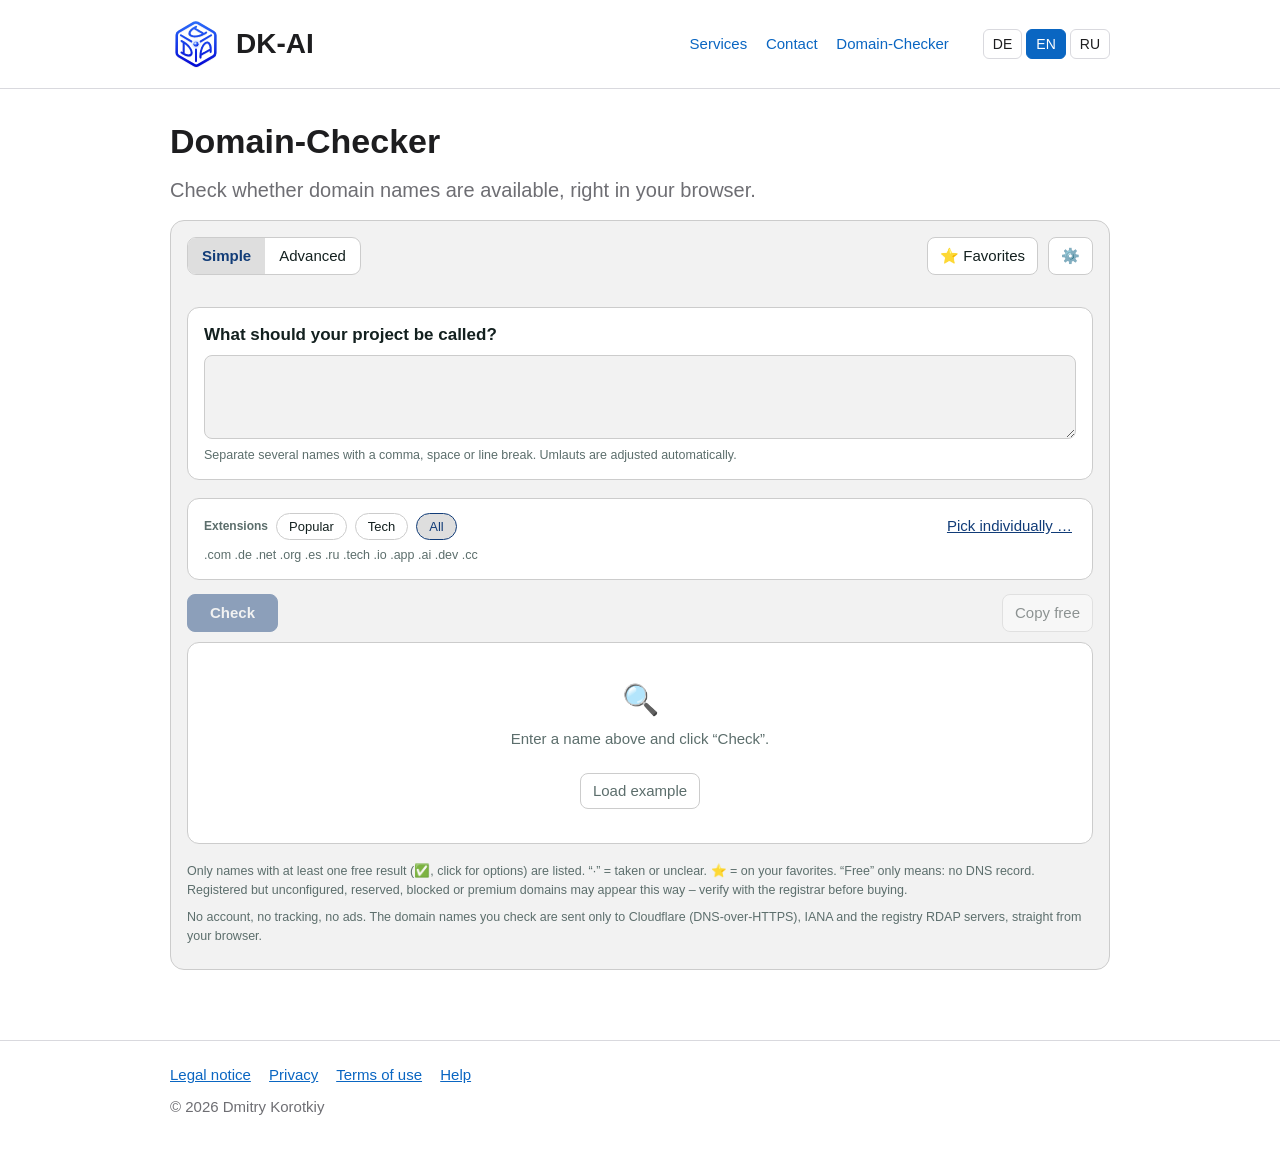
==== domain-checker/index.html @ 6419121a "s" ====
<!doctype html>
<html lang="de" data-lang="de">
<head>
<meta charset="utf-8">
<meta name="viewport" content="width=device-width,initial-scale=1">
<title>Domain-Checker – Web-Tool</title>
<meta name="description" content="Domain-Checker: prüft im Browser, ob Domainnamen frei sind. Ohne Konto, ohne Tracking.">
<link rel="icon" href="/favicon.ico" sizes="48x48">
<link rel="icon" type="image/png" sizes="32x32" href="../favicon-32x32.png?v=4">
<link rel="icon" type="image/png" sizes="16x16" href="../favicon-16x16.png?v=4">
<link rel="icon" href="../favicon-adaptiv.svg?v=4" type="image/svg+xml" sizes="any">
<link rel="apple-touch-icon" href="../apple-touch-icon.png?v=4">
<link rel="manifest" href="../site.webmanifest?v=4">
<meta name="color-scheme" content="light dark">
<meta name="theme-color" content="#1637E8">
<link rel="stylesheet" href="../style.css">
<style>
#tool{--h:178;--s:22%;--bg:hsl(var(--h) var(--s) 95%);--panel:#fff;--ink:#13201f;--mute:#5c6e6c;--line:hsl(var(--h) calc(var(--s)*.6) 80%);--acc:hsl(var(--h) 75% 27%);--accbg:hsl(var(--h) var(--s) 87%);--ok:#17924f;--okbg:#d8f3e3;--bad:#c0392b;--warn:#b86e00}
#tool[data-theme=blue]{--h:210;--s:70%}
#tool[data-theme=white]{--h:215;--s:0%}
#tool[data-theme=yellow]{--h:48;--s:85%}
#tool[data-theme=pink]{--h:340;--s:75%}
#tool[data-theme=green]{--h:135;--s:45%}
@media(prefers-color-scheme:dark){#tool{--bg:hsl(var(--h) calc(var(--s)*.5) 8%);--panel:hsl(var(--h) calc(var(--s)*.5) 12%);--ink:#e8eeee;--mute:#98a8a8;--line:hsl(var(--h) calc(var(--s)*.4) 22%);--acc:hsl(var(--h) 65% 72%);--accbg:hsl(var(--h) calc(var(--s)*.6) 20%);--ok:#4ade80;--okbg:#17372a;--bad:#ff7b6b;--warn:#f0a63a}}
#tool *{box-sizing:border-box}
#tool button,#tool input,#tool textarea,#tool select{font:inherit;color:inherit}
#tool button{background:var(--panel);border:1px solid var(--line);border-radius:8px;padding:6px 12px;cursor:pointer}
#tool button:hover:not(:disabled){border-color:var(--acc)}
#tool button:disabled{opacity:.45;cursor:not-allowed}
#tool button.primary{background:var(--acc);color:var(--bg);border-color:var(--acc);font-weight:650;padding:8px 22px}
#tool button.link{background:none;border:0;color:var(--acc);padding:2px 4px;text-decoration:underline}
#tool :focus-visible{outline:2px solid var(--acc);outline-offset:2px}
#tool .seg{display:inline-flex;border:1px solid var(--line);border-radius:9px;overflow:hidden;background:var(--panel)}
#tool .seg button{border:0;border-radius:0;background:none;padding:6px 14px}
#tool .seg button:focus-visible{outline-offset:-3px}
#tool .seg button.on{background:var(--accbg);color:var(--acc);font-weight:650}
#tool .card{background:var(--panel);border:1px solid var(--line);border-radius:12px;padding:14px 16px;margin-bottom:12px}
#tool .card h2{font-size:17px;margin:0 0 8px}
#tool label.h,#tool .h{display:block;font-size:12px;font-weight:600;color:var(--mute);margin-bottom:4px}
#tool textarea,#tool input[type=text]{width:100%;background:var(--bg);border:1px solid var(--line);border-radius:8px;padding:8px 10px}
#tool textarea{font-family:ui-monospace,Menlo,Consolas,monospace;height:84px;resize:vertical}
#tool .row{display:flex;flex-wrap:wrap;gap:8px 22px;align-items:flex-start}
#tool .chips{display:flex;flex-wrap:wrap;gap:8px;align-items:center}
#tool .chip{border-radius:999px;padding:3px 12px;font-size:13px}
#tool .chip.on{background:var(--accbg);color:var(--acc);border-color:var(--acc)}
#tool .cb{display:inline-flex;gap:6px;align-items:center;margin-right:12px;white-space:nowrap}
#tool .tldgrid{display:flex;flex-wrap:wrap;gap:4px 0;margin-top:10px}
#tool .cust{display:inline-flex;align-items:center;gap:3px;margin-right:10px}
#tool .cust input[type=text]{width:58px;padding:3px 6px}
#tool .cust input.bad{color:var(--bad)}
#tool .note{font-size:12.5px;color:var(--mute)}
#tool .warn{color:var(--warn)}
#tool .err{color:var(--bad)}
#tool .tabs{display:flex;gap:6px;border-bottom:1px solid var(--line);margin-bottom:12px;flex-wrap:wrap}
#tool .tabs button{border:0;border-radius:8px 8px 0 0;background:none;color:var(--mute);padding:9px 14px;border-bottom:3px solid transparent;font-weight:550}
#tool .tabs button.on{color:var(--acc);background:var(--accbg);border-bottom-color:var(--acc)}
#tool .ctl{display:flex;gap:10px;align-items:center;flex-wrap:wrap;margin:14px 0 10px}
#tool .ctl .sp{flex:1}
#tool progress{width:100%;height:8px;accent-color:var(--acc)}
#tool .tbl{background:var(--panel);border:1px solid var(--line);border-radius:12px;overflow:auto;max-height:520px;min-height:150px;position:relative}
#tool table{border-collapse:collapse;width:100%}
#tool th,#tool td{padding:6px 10px;text-align:center;white-space:nowrap}
#tool th{position:sticky;top:0;background:var(--panel);border-bottom:1px solid var(--line);z-index:1}
#tool th:first-child,#tool td:first-child{text-align:left;font-family:ui-monospace,Menlo,Consolas,monospace}
#tool tr+tr td{border-top:1px solid color-mix(in srgb,var(--line) 50%,transparent)}
#tool td button.free{border:0;background:var(--okbg);border-radius:8px;padding:2px 9px;font-size:16px}
#tool td .no{color:var(--line)}
#tool .empty{padding:34px 16px;text-align:center;color:var(--mute)}
#tool .empty b{display:block;font-size:30px;margin-bottom:6px}
#tool #rmenu{position:fixed;z-index:20;background:var(--panel);border:1px solid var(--line);border-radius:10px;padding:4px;box-shadow:0 8px 28px rgba(0,0,0,.25);display:none;min-width:210px}
#tool #rmenu button{display:block;width:100%;text-align:left;border:0;background:none;padding:8px 12px}
#tool #rmenu button:hover{background:var(--accbg)}
#tool #rmenu .d{font:12px ui-monospace,monospace;color:var(--mute);padding:4px 12px}
#tool dialog{border:1px solid var(--line);border-radius:14px;background:var(--panel);color:var(--ink);max-width:520px;width:calc(100% - 32px);padding:20px}
#tool dialog::backdrop{background:rgba(0,0,0,.45)}
#tool dialog h2{margin:0 0 12px;font-size:19px}
#tool dialog section{margin-bottom:14px}
#tool .favrow{display:flex;gap:8px;align-items:center;padding:6px 0;border-bottom:1px solid var(--line)}
#tool .favrow code{flex:1;overflow:hidden;text-overflow:ellipsis}
#tool .foot{margin-top:18px}
#tool .hide{display:none!important}
@media(prefers-reduced-motion:no-preference){#tool td button.free{transition:transform .12s}
#tool td button.free:hover{transform:scale(1.12)}}
@media(max-width:600px){}
#tool{font-size:15px;line-height:1.5;color:var(--ink);background:var(--bg);border:1px solid var(--line);border-radius:14px;padding:16px;margin:14px 0}
#tool .bar{display:flex;align-items:center;gap:10px;flex-wrap:wrap;padding:0 0 14px}
#tool .bar #lvl{margin-right:auto}
#tool .tbl{max-height:520px}
/* einheitliche Höhe und Ausrichtung der Bedienelemente */
#tool{--ch:38px}
#tool .row{align-items:flex-end}
#tool input[type=text]{height:var(--ch)}
#tool .cust input[type=text]{height:30px}
#tool .seg{height:var(--ch);align-items:stretch}
#tool .seg button{height:100%;display:inline-flex;align-items:center}
#tool .cb{min-height:var(--ch)}
#tool #sLen,#tool #eLen,#tool #ePos{display:flex;flex-wrap:wrap;align-items:center}
#tool .ctl button,#tool .bar>button{height:var(--ch);display:inline-flex;align-items:center;justify-content:center;padding-top:0;padding-bottom:0}
.wrap{max-width:980px}
</style>
<noscript><style>@media (max-width:700px){.burger{display:none!important}.menu{display:block!important}}</style></noscript>
</head>
<body data-title-de="Domain-Checker – Web-Tool" data-title-en="Domain Checker – web tool" data-title-ru="Domain-Checker – веб-инструмент">
<header><div class="wrap">
<a class="brand" data-i="../index.html" href="../index.html"><picture><source media="(prefers-color-scheme: dark)" srcset="../logo-dark.svg?v=4"><img src="../logo-light.svg?v=4" alt="" width="34" height="34"></picture>DK-AI</a>
<button class="burger" type="button" aria-expanded="false" aria-controls="menu"><span class="sr de" lang="de">Menü</span><span class="sr en" lang="en">Menu</span><span class="sr ru" lang="ru">Меню</span><i></i><i></i><i></i></button>
<div class="menu" id="menu">
<nav><a data-i="../index.html#leistungen" href="../index.html#leistungen"><span class="de" lang="de">Leistungen</span><span class="en" lang="en">Services</span><span class="ru" lang="ru">Услуги</span></a>
<a data-i="../index.html#kontakt" href="../index.html#kontakt"><span class="de" lang="de">Kontakt</span><span class="en" lang="en">Contact</span><span class="ru" lang="ru">Контакты</span></a>
<a data-i="index.html" href="index.html">Domain-Checker</a></nav>
<div class="lang" aria-label="Language"><a href="?lang=de" data-l="de" hreflang="de">DE</a><a href="?lang=en" data-l="en" hreflang="en">EN</a><a href="?lang=ru" data-l="ru" hreflang="ru">RU</a></div>
</div>
</div></header>
<main><div class="wrap">
<h1>Domain-Checker</h1>
<p class="lead" data-t="lead"></p>
<div id="tool" data-theme="white">
<div class="bar">
  
  <div class="seg" id="lvl"></div>
  <button id="favBtn"></button>
  <button id="setBtn" aria-label="Settings">⚙️</button>
</div>
<div class="card" id="simpleBox">
  <h2 data-t="ask"></h2>
  <textarea id="kwS" spellcheck="false"></textarea>
  <div class="note" id="hint"></div>
</div>

<div class="card" id="tldBox">
  <div class="chips">
    <span class="h" style="margin:0" data-t="ext"></span>
    <span id="presets" class="chips"></span>
    <span style="flex:1"></span>
    <button class="link" id="tldMore"></button>
  </div>
  <div id="tldSum" class="note" style="margin-top:6px"></div>
  <div id="tldDetail" class="hide">
    <div class="tldgrid" id="tldGrid"></div>
    <div class="tldgrid"><span class="h" style="margin:0 10px 0 0;align-self:center" data-t="custom"></span><span id="custGrid" style="display:flex;flex-wrap:wrap;gap:6px 0"></span></div>
  </div>
</div>

<div id="advBox" class="hide">
  <div class="tabs" id="tabs"></div>
  <div class="card">
    <div id="m_keywords">
      <div class="row">
        <div><label class="h" data-t="prefix"></label><input type="text" id="prefix" style="width:130px"></div>
        <div><label class="h" data-t="hyphen"></label><label class="cb"><input type="checkbox" id="hyph"><span data-t="insert"></span></label></div>
        <div><span class="h" data-t="option"></span><div class="seg" id="pos"></div></div>
      </div>
      <div style="margin-top:12px"><label class="h" data-t="names"></label><textarea id="kwA" spellcheck="false"></textarea></div>
    </div>
    <div id="m_short" class="hide">
      <div class="row">
        <div><span class="h" data-t="len"></span><span id="sLen"></span></div>
        <div><span class="h" data-t="chars"></span><div class="seg" id="sSet"></div></div>
      </div>
    </div>
    <div id="m_expand" class="hide">
      <div class="row">
        <div><label class="h" data-t="kw"></label><input type="text" id="eKw" style="width:200px"></div>
        <div><span class="h" data-t="extra"></span><span id="eLen"></span></div>
        <div><span class="h" data-t="chars"></span><div class="seg" id="eSet"></div></div>
      </div>
      <div style="margin-top:12px"><span class="h" data-t="goes"></span><span id="ePos"></span></div>
    </div>
    <div id="count" class="note" style="margin-top:10px"></div>
  </div>
</div>

<div class="ctl">
  <button class="primary" id="go"></button>
  <button id="stop" class="hide"></button>
  <span id="est" class="note"></span>
  <span class="sp"></span>
  <button id="copyFree" data-t="copyFree"></button>
</div>
<progress id="bar" class="hide" value="0" max="1"></progress>
<div class="note" id="stats" style="margin:4px 0 8px"></div>
<div class="tbl" id="tbl"></div>
<p class="note foot" id="foot"></p>
<p class="note" id="priv"></p>
<div id="rmenu" role="menu"></div>

<dialog id="dSet">
  <h2>⚙️ <span data-t="set"></span></h2>
  <section><span class="h" data-t="theme"></span><div class="chips" id="themeSeg"></div></section>
  <section><span class="h" data-t="meth"></span><div class="seg" id="accSeg"></div><div class="note" id="accExp" style="margin-top:6px"></div></section>
  <section><span class="h" data-t="reg"></span><div class="seg" id="regSeg"></div><div class="note" style="margin-top:6px" data-t="regNote"></div></section>
  <section><span class="h" data-t="reset"></span><button id="resetBtn" class="err" data-t="resetBtn"></button></section>
  <div style="text-align:right"><button class="primary" data-close autofocus data-t="close"></button></div>
</dialog>

<dialog id="dFav">
  <h2>⭐ <span data-t="fav"></span></h2>
  <div id="favList"></div>
  <p class="note" data-t="favNote"></p>
  <div style="display:flex;justify-content:space-between"><button id="favCopy" data-t="copyAll"></button><button class="primary" data-close data-t="close"></button></div>
</dialog>

<dialog id="dBig">
  <h2 data-t="bigT"></h2>
  <p id="bigMsg"></p>
  <div style="display:flex;justify-content:flex-end;gap:8px"><button data-close data-t="cancel"></button><button class="primary" id="bigGo" data-t="start"></button></div>
</dialog>
</div>
</div></main>
<footer><div class="wrap">
<div><a data-i="../impressum.html" href="../impressum.html"><span class="de" lang="de">Impressum</span><span class="en" lang="en">Legal notice</span><span class="ru" lang="ru">Выходные данные</span></a>
<a data-i="../datenschutz.html" href="../datenschutz.html"><span class="de" lang="de">Datenschutz</span><span class="en" lang="en">Privacy</span><span class="ru" lang="ru">Конфиденциальность</span></a>
<a data-i="nutzungsbedingungen.html" href="nutzungsbedingungen.html"><span class="de" lang="de">Nutzungsbedingungen</span><span class="en" lang="en">Terms of use</span><span class="ru" lang="ru">Условия использования</span></a>
<a data-i="hilfe.html" href="hilfe.html"><span class="de" lang="de">Hilfe</span><span class="en" lang="en">Help</span><span class="ru" lang="ru">Справка</span></a></div>
<p>© 2026 Dmitry Korotkiy</p>
</div></footer>
<script src="../site.js"></script>
<script>

"use strict";
/* ---------- Texte: [en, de, es, ru] ---------- */
const LANGS=["en","de","ru"];
const T={
lead:["Check whether domain names are available, right in your browser.","Prüfe, ob Domainnamen frei sind – direkt im Browser.","Проверьте, свободны ли доменные имена, прямо в браузере."],
simple:["Simple","Einfach","Просто"],
adv:["Advanced","Erweitert","Расширенно"],
ask:["What should your project be called?","Wie soll dein Projekt heißen?","Как будет называться ваш проект?"],
names:["Names (comma, space or line break)","Namen (Komma, Leerzeichen oder Zeilenumbruch)","Имена (запятая, пробел или перенос строки)"],
hintEmpty:["Separate several names with a comma, space or line break. Umlauts are adjusted automatically.","Mehrere Namen mit Komma, Leerzeichen oder Zeilenumbruch trennen. Umlaute werden automatisch angepasst.","Несколько имён разделяйте запятой, пробелом или переносом строки. Умлауты исправляются автоматически."],
will:["Will check: ","Wird geprüft als: ","Будет проверено: "],
ext:["Extensions","Endungen","Зоны"],
pop:["Popular","Beliebt","Популярные"],
all:["All","Alle","Все"],
pick:["Pick individually …","Einzeln wählen …","Выбрать по одной …"],
less:["Less","Weniger","Меньше"],
noext:["No extension selected.","Keine Endung gewählt.","Зона не выбрана."],
custom:["Custom","Eigene","Свои"],
m_keywords:["Prefix + names","Prefix + Namen","Префикс + имена"],
m_short:["Short domains (1–4 characters)","Kurze Domains (1–4 Zeichen)","Короткие домены (1–4)"],
m_expand:["Name + characters","Name + Zeichen","Имя + символы"],
prefix:["Prefix","Prefix","Префикс"],
hyphen:["Hyphen","Bindestrich","Дефис"],
insert:["Insert","Einfügen","Вставить"],
option:["Search option","Suchoption","Вариант поиска"],
p0:["Prefix + name","Prefix + Name","Префикс + имя"],
p1:["Name + prefix","Name + Prefix","Имя + префикс"],
p2:["Combine names","Kombination","Комбинации"],
len:["Length (characters)","Länge (Zeichen)","Длина (символы)"],
chars:["Characters","Zeichen","Символы"],
c0:["Letters (a–z)","Buchstaben (a–z)","Буквы (a–z)"],
c1:["Digits (0–9)","Ziffern (0–9)","Цифры (0–9)"],
c2:["Letters + digits","Beides","Буквы + цифры"],
kw:["Name","Name","Имя"],
extra:["Extra characters","Zusätzliche Zeichen","Доп. символы"],
goes:["Extra characters go …","Zusätzliche Zeichen stehen …","Доп. символы стоят …"],
ep0:["Before","Davor","Перед"],
ep1:["After","Danach","После"],
ep2:["Middle (both sides)","Mitte (beidseitig)","Внутри (с обеих сторон)"],
e1:["Name: only a–z, 0–9 and hyphen allowed","Name: nur a–z, 0–9 und Bindestrich erlaubt","Имя: только a–z, 0–9 и дефис"],
e2:["Name: no hyphen at start/end","Name: kein Bindestrich am Anfang/Ende","Имя: без дефиса в начале/конце"],
check:["Check","Prüfen","Проверить"],
stop:["Stop","Stopp","Стоп"],
fav:["Favorites","Merkliste","Избранное"],
copyFree:["Copy free","Freie kopieren","Копировать свободные"],
theme:["Color scheme","Farbschema","Цветовая схема"],
th_teal:["Teal","Türkis","Бирюзовый"],
th_blue:["Light blue","Hellblau","Голубой"],
th_white:["White","Weiß","Белый"],
th_yellow:["Light yellow","Hellgelb","Светло-жёлтый"],
th_pink:["Light pink","Hellrosa","Светло-розовый"],
th_green:["Light green","Hellgrün","Светло-зелёный"],
set:["Settings","Einstellungen","Настройки"],
lang:["Language","Sprache","Язык"],
meth:["Check method","Prüfmethode","Метод проверки"],
a0:["Thorough (DNS + RDAP)","Gründlich (DNS + RDAP)","Точно (DNS + RDAP)"],
a1:["Fast (NS query only)","Schnell (nur NS-Abfrage)","Быстро (только NS)"],
x0:["NS query, plus an RDAP registry lookup on NXDOMAIN: also detects registered domains without DNS records. More reliable, but slower.","NS-Abfrage, bei NXDOMAIN zusätzlich RDAP-Registerabfrage: erkennt auch registrierte Domains ohne DNS-Eintrag. Verlässlicher, aber langsamer.","NS-запрос, при NXDOMAIN ещё RDAP-запрос к реестру: находит и домены без DNS-записей. Надёжнее, но медленнее."],
x1:["One NS query per domain: NXDOMAIN = free, any other valid answer = taken. Very fast, but misses registered domains without DNS records.","Eine NS-Abfrage pro Domain: NXDOMAIN = frei, jede andere gültige Antwort = belegt. Sehr schnell, übersieht aber registrierte Domains ohne DNS-Eintrag.","Один NS-запрос на домен: NXDOMAIN = свободен, иначе занят. Очень быстро, но пропускает зарегистрированные домены без DNS-записей."],
reg:["Registrar for “Buy”","Registrar für „Kaufen“","Регистратор для «Купить»"],
regNote:["“Buy” opens the registrar’s search page with the domain. Price and availability are shown there.","„Kaufen“ öffnet die Suchseite des Registrars mit der Domain. Preis und Verfügbarkeit zeigt dort der Registrar.","«Купить» открывает страницу поиска регистратора. Цену и доступность покажет регистратор."],
reset:["Reset","Zurücksetzen","Сброс"],
resetBtn:["Reset everything …","Alles zurücksetzen …","Сбросить всё …"],
resetAsk:["Delete all inputs and settings, including favorites, custom extensions and language? This cannot be undone.","Alle Eingaben und Einstellungen löschen, auch Merkliste, eigene Endungen und Sprache? Das lässt sich nicht rückgängig machen.","Удалить все данные и настройки, включая избранное, свои зоны и язык? Это нельзя отменить."],
close:["Close","Schließen","Закрыть"],
cancel:["Cancel","Abbrechen","Отмена"],
start:["Start","Starten","Начать"],
bigT:["Large run","Großer Lauf","Большой запуск"],
big:[n=>`That is up to ${n} queries and may take a long time. Tip: try fewer lengths or extensions first.`,n=>`Das sind bis zu ${n} Abfragen. Das kann lange dauern. Tipp: erst weniger Längen oder Endungen prüfen.`,n=>`Это до ${n} запросов, возможно, придётся долго ждать. Совет: сначала проверьте меньше длин или зон.`],
favEmpty:["Nothing here yet. Click ✅ in the results and choose “Add to favorites”.","Noch leer. Klicke in den Ergebnissen auf ✅ und wähle „Zur Merkliste hinzufügen“.","Пока пусто. Нажмите ✅ в результатах и выберите «В избранное»."],
favNote:["Status is not re-checked here. Verify with the registrar before buying.","Der Status wird hier nicht erneut geprüft. Vor dem Kauf beim Registrar gegenprüfen.","Статус здесь повторно не проверяется. Перед покупкой проверьте у регистратора."],
copyAll:["Copy all","Alle kopieren","Копировать все"],
remove:["Remove","Entfernen","Убрать"],
buy:[r=>`Buy at ${r}`,r=>`Bei ${r} kaufen`,r=>`Купить в ${r}`],
buyS:["Buy","Kaufen","Купить"],
whois:["Whois check","Whois-Gegenprüfung","Проверить в whois"],
addFav:["Add to favorites","Zur Merkliste hinzufügen","В избранное"],
remFav:["Remove from favorites","Aus Merkliste entfernen","Убрать из избранного"],
copyD:["Copy domain","Domain kopieren","Копировать домен"],
emptySimple:["Enter a name above and click “Check”.","Gib oben einen Namen ein und klicke auf „Prüfen“.","Введите имя выше и нажмите «Проверить»."],
emptyAdv:["Pick a mode and search parameters, then click “Check”.","Wähle Modus und Suchparameter und klicke auf „Prüfen“.","Выберите режим и параметры и нажмите «Проверить»."],
example:["Load example","Beispiel laden","Загрузить пример"],
noRes:["No free results. Try other names or more extensions.","Keine freien Treffer. Probiere andere Namen oder mehr Endungen.","Свободных результатов нет. Попробуйте другие имена или больше зон."],
foot:["Only names with at least one free result (✅, click for options) are listed. “·” = taken or unclear. ⭐ = on your favorites. ","Gelistet werden nur Namen mit mindestens einem freien Treffer (✅, Klick für Optionen). „·“ = belegt oder unklar. ⭐ = auf der Merkliste. ","Показаны только имена хотя бы с одним свободным результатом (✅, нажмите для вариантов). «·» = занято или неясно. ⭐ = в избранном. "],
n0:["“Free” means: no DNS record and not registered according to RDAP. Even RDAP cannot reliably detect reserved, blocked or premium domains – verify with the registrar before buying.","„Frei“ heißt: kein DNS-Eintrag und laut RDAP nicht registriert. Reservierte, gesperrte oder Premium-Domains kann auch RDAP nicht sicher erkennen – vor dem Kauf beim Registrar gegenprüfen.","«Свободен» означает: нет DNS-записи и по данным RDAP не зарегистрирован. Зарезервированные, заблокированные и премиум-домены не определяет надёжно даже RDAP – проверьте у регистратора."],
n1:["“Free” only means: no DNS record. Registered but unconfigured, reserved, blocked or premium domains may appear this way – verify with the registrar before buying.","„Frei“ heißt nur: kein DNS-Eintrag. Registrierte, aber nicht konfigurierte sowie reservierte, gesperrte oder Premium-Domains können so erscheinen – vor dem Kauf beim Registrar gegenprüfen.","«Свободен» означает лишь: нет DNS-записи. Так могут выглядеть зарегистрированные, но не настроенные, а также зарезервированные и премиум-домены – проверьте у регистратора."],
priv:["No account, no tracking, no ads. The domain names you check are sent only to Cloudflare (DNS-over-HTTPS), IANA and the registry RDAP servers, straight from your browser.","Kein Konto, kein Tracking, keine Werbung. Die geprüften Domainnamen gehen direkt aus deinem Browser nur an Cloudflare (DNS-over-HTTPS), IANA und die RDAP-Server der Registries.","Без аккаунта, трекинга и рекламы. Проверяемые домены отправляются прямо из браузера только в Cloudflare (DNS-over-HTTPS), IANA и RDAP-серверы реестров."],
stats:[(d,t,f,u)=>`Checked ${d} / ${t} · free ${f} · unclear ${u}`,(d,t,f,u)=>`Geprüft ${d} / ${t} · frei ${f} · unklar ${u}`,(d,t,f,u)=>`Проверено ${d} / ${t} · свободно ${f} · неясно ${u}`],
qps:["queries/s","Abfragen/s","запросов/с"],
left:["remaining ≈","Restzeit ≈","осталось ≈"],
under2:["under 2 s","unter 2 s","менее 2 с"],
cnt:[(a,b,c,d)=>`${a} → up to ${b} domain names × ${c} extensions = ${d} queries`,(a,b,c,d)=>`${a} → bis zu ${b} Domainnamen × ${c} Endungen = ${d} Abfragen`,(a,b,c,d)=>`${a} → до ${b} доменных имён × ${c} зон = ${d} запросов`],
cnt2:[(b,c,d)=>`${b} names × ${c} extensions = ${d} queries`,(b,c,d)=>`${b} Namen × ${c} Endungen = ${d} Abfragen`,(b,c,d)=>`${b} имён × ${c} зон = ${d} запросов`],
cnt3:["Middle needs at least 2 extra characters (one per side).","„Mitte“ braucht mindestens 2 zusätzliche Zeichen (je eins pro Seite).","Для «Внутри» нужно минимум 2 доп. символа (по одному с каждой стороны)."],
e3:["Name is too long","Name ist zu lang","Имя слишком длинное"],
comb:["All names are combined pairwise.","Alle Namen werden paarweise kombiniert.","Все имена комбинируются попарно."],
shown:[(s,a)=>`Display limited to the first ${s} of ${a} rows. “Copy free” includes all results.`,(s,a)=>`Anzeige begrenzt auf die ersten ${s} von ${a} Zeilen. „Freie kopieren“ enthält alle Treffer.`,(s,a)=>`Показаны первые ${s} из ${a} строк. «Копировать свободные» включает все результаты.`],
copied:["Copied","Kopiert","Скопировано"],
};

/* ---------- Zustand (localStorage) ---------- */
const DEF={theme:"white",lvl:"simple",mode:"keywords",acc:"fast",reg:"namecheap",fav:[],tlds:["com","de","net","org","es","ru","tech","io","app","ai","dev","cc"],
 cust:Array(8).fill(""),custOn:Array(8).fill(false),prefix:"dk",hyph:true,pos:0,kw:"",sLen:[1,2,3],sSet:0,eKw:"",eLen:[1,2],eSet:0,ePos:[0,1]};
let S;try{S={...DEF,...JSON.parse(localStorage.getItem("dc")||"{}")}}catch(e){S={...DEF}}
const save=()=>{try{localStorage.setItem("dc",JSON.stringify(S))}catch(e){}};
const ALL=DEF.tlds,PRESETS={pop:["com","de","net"],tech:["io","ai","dev","app","tech"],all:ALL};
const REGS={namecheap:["Namecheap",d=>`https://www.namecheap.com/domains/registration/results/?domain=${d}`],porkbun:["Porkbun",d=>`https://porkbun.com/checkout/search?q=${d}`],godaddy:["GoDaddy",d=>`https://www.godaddy.com/domainsearch/find?domainToCheck=${d}`]};
const $=s=>document.querySelector(s),L=()=>LANGS.indexOf(S.lang);
const syncLang=()=>{const l=document.documentElement.getAttribute("data-lang");S.lang=LANGS.includes(l)?l:"en"};syncLang();
const t=(k,...a)=>{const v=T[k][L()];return typeof v==="function"?v(...a):v};
const fmt=n=>n.toLocaleString(S.lang);
const esc=s=>String(s).replace(/[&<>"]/g,c=>({"&":"&amp;","<":"&lt;",">":"&gt;",'"':"&quot;"}[c]));

/* ---------- Logik (1:1 aus der App) ---------- */
const OKCH=/^[a-z0-9-]+$/;
function cleanLabel(raw){let s=raw.trim().toLowerCase();const i=s.indexOf(".");if(i>=0)s=s.slice(0,i);
 s=s.replace(/ä/g,"ae").replace(/ö/g,"oe").replace(/ü/g,"ue").replace(/ß/g,"ss").replace(/[^a-z0-9-]/g,"").replace(/^-+|-+$/g,"");
 return s&&s.length<=63?s:null}
function cleanTLD(s){let x=s.trim().toLowerCase().replace(/^\.+/,"");return x.length>=2&&x.length<=63&&OKCH.test(x)&&!x.startsWith("-")&&!x.endsWith("-")?x:null}
const activeTLDs=()=>{const o=ALL.filter(x=>S.tlds.includes(x));S.cust.forEach((r,i)=>{const c=cleanTLD(r);if(S.custOn[i]&&c&&!o.includes(c))o.push(c)});return o};
const keywordList=()=>{const seen=new Set(),o=[];for(const r of S.kw.split(/[,;\n\t ]+/)){const k=cleanLabel(r);if(k&&!seen.has(k)){seen.add(k);o.push(k)}}return o};
const CH=c=>[..."abcdefghijklmnopqrstuvwxyz"].slice(0,c==1?0:26).concat(c==1||c==2?[..."0123456789"]:[]);
const ipow=(b,e)=>{let r=1;while(e-->0)r*=b;return r};
const shortCount=(ch,lens)=>lens.reduce((a,l)=>a+ipow(ch.length,l),0);
function shortAt(ch,lens,i){for(const len of [...lens].sort()){const blk=ipow(ch.length,len);if(i<blk){const o=Array(len);for(let p=len-1;p>=0;p--){o[p]=ch[i%ch.length];i=Math.floor(i/ch.length)}return o.join("")}i-=blk}return""}
function buildLabels(){const kws=keywordList(),j=S.hyph?"-":"",seen=new Set(),o=[];const add=s=>{if(!seen.has(s)){seen.add(s);o.push(s)}};
 if(S.pos==2){for(const a of kws)for(const b of kws)if(a!==b)add(a+j+b);return o}
 const p=S.prefix.trim().toLowerCase().replace(/^-+|-+$/g,"");
 for(const k of kws)add(!p?k:S.pos==0?p+j+k:k+j+p);return o}
const eKwClean=()=>S.eKw.trim().toLowerCase();
function eKwErr(){const k=eKwClean();if(!k)return null;if(!OKCH.test(k))return t("e1");if(k.startsWith("-")||k.endsWith("-"))return t("e2");if(k.length+3>63)return t("e3");return null}
function expandCount(){const c=CH(S.eSet).length;let n=0;for(const l of S.eLen){const b=ipow(c,l);if(S.ePos.includes(0))n+=b;if(S.ePos.includes(1))n+=b;if(S.ePos.includes(2)&&l>=2)n+=(l-1)*b}return n}
function buildExpand(){const kw=eKwClean();if(!kw||eKwErr())return[];const ch=CH(S.eSet),seen=new Set(),o=[];const add=s=>{if(!seen.has(s)){seen.add(s);o.push(s)}};
 for(const n of [...S.eLen].sort()){const g=i=>shortAt(ch,[n],i),c=ipow(ch.length,n);
  if(S.ePos.includes(0))for(let i=0;i<c;i++)add(g(i)+kw);
  if(S.ePos.includes(1))for(let i=0;i<c;i++)add(kw+g(i));
  if(S.ePos.includes(2)&&n>=2)for(let k=1;k<n;k++){const lc=ipow(ch.length,k),rc=ipow(ch.length,n-k);for(let i=0;i<lc;i++){const l=shortAt(ch,[k],i);for(let j=0;j<rc;j++)add(l+kw+shortAt(ch,[n-k],j))}}}
 return o}
const simple=()=>S.lvl=="simple";
function queryCount(){const e=activeTLDs().length;if(simple())return keywordList().length*e;
 if(S.mode=="keywords"){const n=keywordList().length;return(S.pos==2?n*(n-1):n)*e}
 if(S.mode=="short")return shortCount(CH(S.sSet),S.sLen)*e;return expandCount()*e}
function canStart(){if(!activeTLDs().length)return false;if(simple())return keywordList().length>0;
 if(S.mode=="short"&&!S.sLen.length)return false;
 if(S.mode=="expand"&&(!eKwClean()||eKwErr()||!S.eLen.length||!S.ePos.length))return false;return true}

/* ---------- DNS / RDAP (Cloudflare DoH, IANA-Bootstrap) ---------- */
const sleep=ms=>new Promise(r=>setTimeout(r,ms));
let ctl={stop:false};
const validate=l=>!l?"empty":l.length>63||/^-|-$/.test(l)||!OKCH.test(l)?"invalid":null;
async function doh(domain){const r=await fetch(`https://cloudflare-dns.com/dns-query?name=${encodeURIComponent(domain)}&type=NS`,{headers:{accept:"application/dns-json"},signal:AbortSignal.timeout(8000)});return(await r.json()).Status}
async function checkFast(domain){for(let a=0;a<3;a++){if(ctl.stop)return"unclear";try{const s=await doh(domain);if(s===3)return"free";if(s===0)return"taken"}catch(e){}await sleep(400*(a+1))}return"unclear"}
let rdapMap=null;
async function rdapBase(tld){if(!rdapMap){try{const j=await(await fetch("https://data.iana.org/rdap/dns.json")).json(),m={};for(const[tl,urls]of j.services){const b=urls.find(u=>u.startsWith("https://"))||urls[0];for(const x of tl)m[x.toLowerCase()]=b}rdapMap=m}catch(e){return null}}return rdapMap[tld]}
async function rdap(domain,tld){const b=await rdapBase(tld);if(!b)return"unclear";const url=(b.endsWith("/")?b:b+"/")+"domain/"+domain;
 for(let a=0;a<4;a++){if(ctl.stop)return"unclear";try{const r=await fetch(url,{headers:{accept:"application/rdap+json"},signal:AbortSignal.timeout(10000)});if(r.status===404)return"free";if(r.status===200)return"taken"}catch(e){}await sleep(800*(a+1))}return"unclear"}
async function check(label,tld){if(validate(label))return"unclear";const d=label+"."+tld,r=await checkFast(d);return r==="free"&&S.acc==="thorough"?rdap(d,tld):r}

/* ---------- Lauf ---------- */
let run={rows:new Map(),runTLDs:[],total:0,done:0,free:0,unclear:0,t0:0,running:false};
const rate=()=>parseFloat(localStorage.getItem("rate_"+S.acc))||(S.acc=="fast"?40:10);
function startPressed(){if(run.running||!canStart())return;if(queryCount()>20000){$("#bigMsg").textContent=t("big",fmt(queryCount()));$("#dBig").showModal()}else start()}
async function start(){
 let src,count;
 if(simple()||S.mode=="keywords"){const l=simple()?keywordList():buildLabels();src=i=>l[i];count=l.length}
 else if(S.mode=="short"){const ch=CH(S.sSet);count=shortCount(ch,S.sLen);src=i=>shortAt(ch,S.sLen,i)}
 else{const l=buildExpand();src=i=>l[i];count=l.length}
 const tlds=activeTLDs();if(!tlds.length||!count)return;
 const acc=S.acc;ctl={stop:false};
 run={rows:new Map(),runTLDs:tlds,total:count*tlds.length,done:0,free:0,unclear:0,t0:performance.now(),running:true};
 ui();draw();
 let next=0,last=0;const conc=acc=="fast"?24:12;
 const worker=async()=>{while(!ctl.stop&&next<run.total){const k=next++,label=src(Math.floor(k/tlds.length)),tld=tlds[k%tlds.length],st=await check(label,tld);
  if(ctl.stop)return;run.done++;
  if(st==="free"){run.free++;(run.rows.get(label)||run.rows.set(label,new Set()).get(label)).add(tld)}else if(st==="unclear")run.unclear++;
  const n=performance.now();if(n-last>300){last=n;draw()}}};
 await Promise.all(Array.from({length:conc},worker));
 const el=(performance.now()-run.t0)/1000;
 if(!ctl.stop&&run.done>=50&&el>2)try{localStorage.setItem("rate_"+acc,run.done/el)}catch(e){}
 run.running=false;ui();draw()}
function stop(){ctl.stop=true;run.running=false;ui();draw()}
const freeDomains=()=>{const o=[];for(const[l,s]of run.rows)for(const x of run.runTLDs)if(s.has(x))o.push(l+"."+x);return o.sort()};

/* ---------- Aktionen ---------- */
const copy=async s=>{try{await navigator.clipboard.writeText(s)}catch(e){const a=document.createElement("textarea");a.value=s;document.body.appendChild(a);a.select();document.execCommand("copy");a.remove()}};
const whois=d=>window.open(d.endsWith(".de")?`https://www.denic.de/service/whois-service/?domain=${d}`:`https://www.whois.com/whois/${d}`,"_blank","noopener");
const buy=d=>window.open(REGS[S.reg][1](encodeURIComponent(d)),"_blank","noopener");
const isFav=d=>S.fav.includes(d);
function toggleFav(d){S.fav=isFav(d)?S.fav.filter(x=>x!==d):[...S.fav,d];save();ui();draw()}
function openMenu(btn,d){const m=$("#rmenu"),rn=REGS[S.reg][0],f=isFav(d);
 m.innerHTML=`<div class="d">${esc(d)}</div>`;
 [[t("whois"),()=>whois(d)],[t("buy",rn),()=>buy(d)],[f?t("remFav"):t("addFav"),()=>toggleFav(d)],[t("copyD"),()=>copy(d)]].forEach(([txt,fn])=>{const b=document.createElement("button");b.textContent=txt;b.onclick=()=>{m.style.display="none";fn()};m.appendChild(b)});
 m.style.display="block";const r=btn.getBoundingClientRect();m.style.left=Math.max(8,Math.min(r.left,innerWidth-m.offsetWidth-8))+"px";m.style.top=Math.min(r.bottom+4,innerHeight-m.offsetHeight-8)+"px"}
document.addEventListener("click",e=>{if(!e.target.closest("#rmenu")&&!e.target.closest("button.free"))$("#rmenu").style.display="none"});

/* ---------- Oberfläche ---------- */
function seg(el,opts,cur,on){el.innerHTML="";opts.forEach(([v,txt])=>{const b=document.createElement("button");b.textContent=txt;if(v===cur)b.className="on";b.disabled=run.running&&el.dataset.lock!=="0";b.onclick=()=>on(v);el.appendChild(b)})}
function checks(el,vals,cur,on,lab){el.innerHTML="";vals.forEach(v=>{const l=document.createElement("label");l.className="cb";const i=document.createElement("input");i.type="checkbox";i.checked=cur.includes(v);i.disabled=run.running;i.onchange=()=>on(v,i.checked);l.append(i,document.createTextNode(lab?lab(v):v));el.appendChild(l)})}
const set=(k,v)=>{S[k]=v;save();ui()};
const toggleIn=(k,v,on)=>{S[k]=on?[...new Set([...S[k],v])]:S[k].filter(x=>x!==v);save();ui()};
function ui(){
 $("#tool").dataset.theme=S.theme;
 const ts=$("#themeSeg");ts.innerHTML="";for(const k of["white","teal","blue","yellow","pink","green"]){const b=document.createElement("button");b.className="chip"+(S.theme===k?" on":"");b.textContent=t("th_"+k);b.onclick=()=>set("theme",k);ts.appendChild(b)}
 document.querySelectorAll("[data-t]").forEach(e=>e.textContent=t(e.dataset.t));
 const busy=run.running;
 seg($("#lvl"),[["simple",t("simple")],["advanced",t("adv")]],S.lvl,v=>set("lvl",v));
 $("#favBtn").textContent="⭐ "+t("fav")+(S.fav.length?` (${S.fav.length})`:"");
 $("#simpleBox").classList.toggle("hide",!simple());$("#advBox").classList.toggle("hide",simple());
 for(const id of["kwS","kwA"]){const e=$("#"+id);if(e!==document.activeElement)e.value=S.kw;e.disabled=busy}
 const kl=keywordList();$("#hint").textContent=kl.length?t("will")+kl.slice(0,8).join(", ")+(kl.length>8?" …":""):t("hintEmpty");
 /* Endungen */
 const pr=$("#presets");pr.innerHTML="";for(const[k,v]of Object.entries(PRESETS)){const b=document.createElement("button");b.className="chip"+(S.tlds.length==v.length&&v.every(x=>S.tlds.includes(x))?" on":"");b.textContent=k=="tech"?"Tech":t(k);b.title=v.map(x=>"."+x).join(" ");b.disabled=busy;b.onclick=()=>set("tlds",[...v]);pr.appendChild(b)}
 const a=activeTLDs(),sm=$("#tldSum");sm.textContent=a.length?a.map(x=>"."+x).join("  "):t("noext");sm.className="note"+(a.length?"":" err");
 const open=!$("#tldDetail").classList.contains("hide");$("#tldMore").textContent=open?t("less"):t("pick");$("#tldMore").disabled=busy;sm.classList.toggle("hide",open);
 checks($("#tldGrid"),ALL,S.tlds,(v,on)=>{S.tlds=on?[...S.tlds,v]:S.tlds.filter(x=>x!==v);save();ui()},v=>"."+v);
 const cg=$("#custGrid");cg.innerHTML="";S.cust.forEach((txt,i)=>{const w=document.createElement("span");w.className="cust";const c=document.createElement("input");c.type="checkbox";c.checked=S.custOn[i];c.disabled=busy||!cleanTLD(txt);c.onchange=()=>{S.custOn[i]=c.checked;save();ui()};
  const x=document.createElement("input");x.type="text";x.placeholder=".xyz";x.value=txt;x.disabled=busy;x.className=txt.trim().length>=2&&!cleanTLD(txt)?"bad":"";
  x.oninput=()=>{const was=!!cleanTLD(S.cust[i]),is=!!cleanTLD(x.value);S.cust[i]=x.value;if(!is)S.custOn[i]=false;else if(!was)S.custOn[i]=true;save();ui();const n=$("#custGrid").children[i].querySelector("input[type=text]");n.focus();n.setSelectionRange(n.value.length,n.value.length)};
  x.onchange=()=>ui();w.append(c,x);cg.appendChild(w)});
 /* Erweitert */
 seg($("#tabs"),["keywords","short","expand"].map(m=>[m,t("m_"+m)]),S.mode,v=>set("mode",v));$("#tabs").className="tabs";$("#tabs").style.opacity=busy?.5:1;
 for(const m of["keywords","short","expand"])$("#m_"+m).classList.toggle("hide",S.mode!==m);
 $("#prefix").value!==S.prefix&&($("#prefix").value=S.prefix);$("#prefix").disabled=busy||S.pos==2;$("#hyph").checked=S.hyph;$("#hyph").disabled=busy;
 seg($("#pos"),[0,1,2].map(i=>[i,t("p"+i)]),S.pos,v=>set("pos",v));
 checks($("#sLen"),[1,2,3,4],S.sLen,(v,on)=>toggleIn("sLen",v,on));
 seg($("#sSet"),[0,1,2].map(i=>[i,t("c"+i)]),S.sSet,v=>set("sSet",v));
 $("#eKw").value!==S.eKw&&($("#eKw").value=S.eKw);$("#eKw").disabled=busy;
 checks($("#eLen"),[1,2,3],S.eLen,(v,on)=>toggleIn("eLen",v,on));
 seg($("#eSet"),[0,1,2].map(i=>[i,t("c"+i)]),S.eSet,v=>set("eSet",v));
 checks($("#ePos"),[0,1,2],S.ePos,(v,on)=>toggleIn("ePos",v,on),v=>t("ep"+v));
 /* Zähler */
 const q=queryCount(),e=a.length,c=$("#count");let txt="";
 if(S.mode=="keywords"){const n=kl.length;txt=(S.pos==2?t("comb")+" ":"")+t("cnt",fmt(n),fmt(S.pos==2?n*(n-1):n),e,fmt(q))}
 else if(S.mode=="short")txt=t("cnt2",fmt(shortCount(CH(S.sSet),S.sLen)),e,fmt(q));
 else txt=t("cnt2",fmt(expandCount()),e,fmt(q))+" "+t("cnt3")+(eKwErr()?" ⚠ "+eKwErr():"");
 c.textContent=txt;c.className="note "+(q>500000?"err":q>20000?"warn":"");
 /* Steuerung */
 $("#go").textContent=t("check");$("#go").disabled=!canStart();$("#go").classList.toggle("hide",busy);
 $("#stop").classList.toggle("hide",!busy);$("#stop").textContent=t("stop");
 const qc=queryCount(),est=qc/rate();$("#est").textContent=!busy&&qc?(est<2?t("under2"):"≈ "+dur(est))+" · "+t(S.acc=="fast"?"a1":"a0"):"";
 $("#copyFree").disabled=!run.rows.size;
 $("#foot").textContent=t("foot")+t(S.acc=="fast"?"n1":"n0");$("#priv").textContent=t("priv");
 /* Einstellungen */
 seg($("#accSeg"),[["thorough",t("a0")],["fast",t("a1")]],S.acc,v=>set("acc",v));$("#accExp").textContent=t(S.acc=="fast"?"x1":"x0");
 seg($("#regSeg"),Object.entries(REGS).map(([k,v])=>[k,v[0]]),S.reg,v=>set("reg",v));$("#regSeg").dataset.lock="0";
 favList();
}
function dur(s){s=Math.floor(s);const u=S.lang=="ru"?["с","мин","ч"]:["s","min","h"];return s<60?`${s} ${u[0]}`:s<3600?`${Math.floor(s/60)} ${u[1]}`:`${Math.floor(s/3600)} ${u[2]} ${String(Math.floor(s%3600/60)).padStart(2,"0")} ${u[1]}`}
function favList(){const f=$("#favList");f.innerHTML="";if(!S.fav.length){f.innerHTML=`<p class="note">${esc(t("favEmpty"))}</p>`}
 S.fav.forEach(d=>{const r=document.createElement("div");r.className="favrow";r.innerHTML=`<code>${esc(d)}</code>`;
  [[t("buyS"),()=>buy(d)],["Whois",()=>whois(d)],["🗑",()=>{S.fav=S.fav.filter(x=>x!==d);save();ui();draw()}]].forEach(([x,fn])=>{const b=document.createElement("button");b.textContent=x;b.onclick=fn;r.appendChild(b)});f.appendChild(r)});
 $("#favCopy").disabled=!S.fav.length}
function draw(){
 const bar=$("#bar");bar.classList.toggle("hide",!run.total);bar.max=Math.max(run.total,1);bar.value=run.done;
 let s="";if(run.total){s=t("stats",fmt(run.done),fmt(run.total),fmt(run.free),fmt(run.unclear));const el=(performance.now()-run.t0)/1000;
  if(el>1&&run.done>0&&(run.running||run.done)){const r=run.done/el;s+=` · ${r.toFixed(0)} ${t("qps")}`;if(run.running&&r>0)s+=` · ${t("left")} ${dur((run.total-run.done)/r)}`}}
 $("#stats").textContent=s;$("#copyFree").disabled=!run.rows.size;
 const tb=$("#tbl");
 if(!run.total){tb.innerHTML=`<div class="empty"><b>🔍</b>${esc(t(simple()?"emptySimple":"emptyAdv"))}${simple()?`<br><br><button id="ex">${esc(t("example"))}</button>`:""}</div>`;const ex=$("#ex");if(ex)ex.onclick=()=>set("kw","sonnenhof, nordwind, blauwerk");return}
 const rows=[...run.rows].slice(0,1000);
 let h=`<table><thead><tr><th>Domain</th>${run.runTLDs.map(x=>`<th>.${esc(x)}</th>`).join("")}</tr></thead><tbody>`;
 for(const[l,fs]of rows)h+=`<tr><td>${esc(l)}</td>${run.runTLDs.map(x=>fs.has(x)?`<td><button class="free" data-d="${esc(l+"."+x)}" title="${esc(l+"."+x)}">${isFav(l+"."+x)?"⭐":"✅"}</button></td>`:`<td><span class="no">·</span></td>`).join("")}</tr>`;
 h+="</tbody></table>";
 if(run.rows.size>1000)h+=`<p class="note" style="padding:8px 12px">${esc(t("shown",fmt(1000),fmt(run.rows.size)))}</p>`;
 if(!run.running&&!run.rows.size)h+=`<div class="empty">${esc(t("noRes"))}</div>`;
 tb.innerHTML=h}
$("#tbl").addEventListener("click",e=>{const b=e.target.closest("button.free");if(b)openMenu(b,b.dataset.d)});

/* ---------- Ereignisse ---------- */
$("#kwS").oninput=e=>{S.kw=e.target.value;save();ui()};
$("#kwA").oninput=e=>{S.kw=e.target.value;save();ui()};
for(const id of["kwS","kwA"])$("#"+id).addEventListener("keydown",e=>{if(e.key==="Enter"&&(e.metaKey||e.ctrlKey)){e.preventDefault();startPressed()}});
$("#prefix").oninput=e=>{S.prefix=e.target.value;save();ui()};
$("#hyph").onchange=e=>set("hyph",e.target.checked);
$("#eKw").oninput=e=>{S.eKw=e.target.value;save();ui()};
$("#tldMore").onclick=()=>{$("#tldDetail").classList.toggle("hide");ui()};
$("#go").onclick=startPressed;$("#stop").onclick=stop;
$("#copyFree").onclick=()=>copy(freeDomains().join("\n"));
$("#favBtn").onclick=()=>{ui();$("#dFav").showModal()};
$("#favCopy").onclick=()=>copy(S.fav.join("\n"));
$("#setBtn").onclick=()=>$("#dSet").showModal();
$("#bigGo").onclick=()=>{$("#dBig").close();start()};
$("#resetBtn").onclick=()=>{if(confirm(t("resetAsk"))){try{localStorage.clear()}catch(e){}location.reload()}};
document.querySelectorAll("[data-close]").forEach(b=>b.onclick=()=>b.closest("dialog").close());
document.querySelectorAll("dialog").forEach(d=>d.addEventListener("click",e=>{if(e.target===d)d.close()}));
document.addEventListener("keydown",e=>{if((e.metaKey||e.ctrlKey)&&e.key==="Enter"&&!run.running){e.preventDefault();startPressed()}});
new MutationObserver(()=>{syncLang();ui();draw()}).observe(document.documentElement,{attributes:true,attributeFilter:["data-lang"]});
ui();draw();

</script>
</body>
</html>
---- style.css ----
:root{color-scheme:light dark;--bg:#fff;--fg:#1d1d1f;--muted:#6e6e73;--line:#d9d9de;--accent:#0a66c2;--card:#f5f5f7;--btn-fg:#fff}
@media (prefers-color-scheme:dark){:root{--bg:#161618;--fg:#f2f2f4;--muted:#a1a1a8;--line:#3a3a3f;--accent:#6cb4ff;--card:#222226;--btn-fg:#0b0b0c}}
*{box-sizing:border-box}
html{-webkit-text-size-adjust:100%}
body{margin:0;background:var(--bg);color:var(--fg);font:17px/1.6 -apple-system,BlinkMacSystemFont,"Segoe UI",Roboto,Helvetica,Arial,sans-serif}
a{color:var(--accent)}
.wrap{max-width:780px;margin:0 auto;padding:0 20px}
header{border-bottom:1px solid var(--line)}
header .wrap{display:flex;flex-wrap:wrap;align-items:center;gap:8px 20px;min-height:60px}
.brand{font-weight:700;font-size:19px;text-decoration:none;color:var(--fg);margin-right:auto}
nav a{margin-right:14px;text-decoration:none;font-size:15px}
.lang{font-size:14px}
.lang a{display:inline-block;padding:3px 9px;border:1px solid var(--line);border-radius:6px;text-decoration:none;color:var(--fg)}
.lang a+a{margin-left:4px}
:root[data-lang=de] .lang a[data-l=de],:root[data-lang=en] .lang a[data-l=en]{background:var(--accent);border-color:var(--accent);color:var(--btn-fg)}
main{padding:32px 0 56px}
h1{font-size:34px;line-height:1.2;margin:0 0 12px}
h2{font-size:23px;margin:38px 0 8px}
h3{font-size:18px;margin:24px 0 4px}
p,li{margin:8px 0}
ul,ol{padding-left:22px}
.lead{font-size:20px;color:var(--muted)}
.card{background:var(--card);border:1px solid var(--line);border-radius:14px;padding:18px 20px;margin:18px 0}
.btn{display:inline-block;background:var(--accent);color:var(--btn-fg);padding:11px 20px;border-radius:10px;text-decoration:none;font-weight:600;margin:6px 8px 6px 0}
.btn.alt{background:transparent;color:var(--accent);border:1.5px solid var(--accent)}
table{border-collapse:collapse;width:100%;font-size:15px;margin:12px 0}
th,td{border:1px solid var(--line);padding:8px 10px;text-align:left;vertical-align:top}
th{background:var(--card)}
code,kbd{font:14px ui-monospace,SFMono-Regular,Menlo,monospace;background:var(--card);padding:1px 6px;border-radius:5px;border:1px solid var(--line)}
.note{color:var(--muted);font-size:15px}
footer{border-top:1px solid var(--line);padding:22px 0 36px;font-size:15px;color:var(--muted)}
footer a{margin-right:14px}
:root[data-lang=de] .en{display:none}
:root[data-lang=en] .de{display:none}
.en-only-hint{display:none}

:root[data-lang=de] .ru,:root[data-lang=en] .ru{display:none}
:root[data-lang=ru] .de,:root[data-lang=ru] .en{display:none}
:root[data-lang=ru] .lang a[data-l=ru]{background:var(--accent);border-color:var(--accent);color:var(--btn-fg)}
/* Mobil: lange Wörter umbrechen, Tippflächen >= 44 px */
main{overflow-wrap:anywhere}
:root[data-lang=de] main p,:root[data-lang=de] main li{hyphens:auto}
main h1,main h2,main h3,main strong,main b,main .about p,main .card p{hyphens:manual}
.menu{display:contents}
.burger{display:none;width:48px;height:48px;padding:0;border:1px solid var(--line);border-radius:12px;background:var(--card);color:var(--fg);flex-direction:column;justify-content:center;align-items:center;gap:5px;cursor:pointer}
.burger i{display:block;width:22px;height:2.5px;background:currentColor;border-radius:2px;transition:transform .2s,opacity .2s}
header.open .burger i:nth-of-type(1){transform:translateY(7.5px) rotate(45deg)}
header.open .burger i:nth-of-type(2){opacity:0}
header.open .burger i:nth-of-type(3){transform:translateY(-7.5px) rotate(-45deg)}
.sr{position:absolute;width:1px;height:1px;overflow:hidden;clip:rect(0 0 0 0);white-space:nowrap}
/* Kopfzeile bleibt beim Scrollen oben; Marke mit mehr Präsenz */
html{scroll-padding-top:104px}
header{position:sticky;top:0;z-index:100;background:var(--bg)}
header.open{max-height:100vh;max-height:100dvh;overflow-y:auto}
header .brand{font-size:28px;gap:14px}
header .brand img{width:52px;height:52px}
@media (min-width:701px){header .wrap{min-height:88px}}
@media (max-width:700px){html{scroll-padding-top:80px}}
@media (max-width:700px){
header .wrap{flex-wrap:wrap;gap:0;padding-top:8px;padding-bottom:8px}
header .brand{font-size:26px;gap:12px;margin-right:auto;min-height:52px}
header .brand img{width:52px;height:52px}
.burger{display:flex}
.menu{display:none;flex:0 0 calc(100% + 40px);margin:8px -20px -8px;padding:4px 20px 16px;background:var(--card);border-top:1px solid var(--line)}
header.open .menu{display:block}
.menu nav{display:block}
.menu nav a{display:flex;align-items:center;justify-content:flex-end;text-align:right;min-height:52px;margin:0;padding:0;font-size:19px;border-bottom:1px solid var(--line)}
.menu .lang{display:flex;justify-content:flex-end;gap:6px;margin:14px 0 0}
.menu .lang a{display:inline-flex;align-items:center;justify-content:center;min-height:48px;min-width:52px;padding:0 14px;font-size:17px}
footer a{display:inline-block;padding:12px 4px;margin-right:12px}
.about{gap:14px}
main{padding-top:20px}
main br.mbr{display:inline}
main h1{font-size:clamp(24px,7.4vw,34px)}
main .hero h1{font-size:clamp(26px,8vw,40px)}
}
.grid{display:grid;grid-template-columns:repeat(auto-fit,minmax(220px,1fr));gap:14px;margin:18px 0}
.grid .card{margin:0}
.grid h3{margin-top:0}
.brand{display:inline-flex;align-items:center;gap:10px}
.brand img{width:34px;height:34px;display:block}
.about{display:flex;gap:24px;align-items:center}
.about p{margin:0}
.photo{width:160px;height:160px;border-radius:50%;object-fit:cover;flex:none}
@media (max-width:520px){.about{flex-direction:column;align-items:flex-start}}
.banner{display:block;width:100%;height:auto;aspect-ratio:18/5;object-fit:cover;border-radius:14px;margin:0 0 8px}
@media (max-width:520px){.banner{aspect-ratio:12/5}}
.mbr{display:none}
.hero{padding:12px 0 4px}
.hero h1{font-size:40px}
@media (max-width:520px){.hero h1{font-size:32px}}
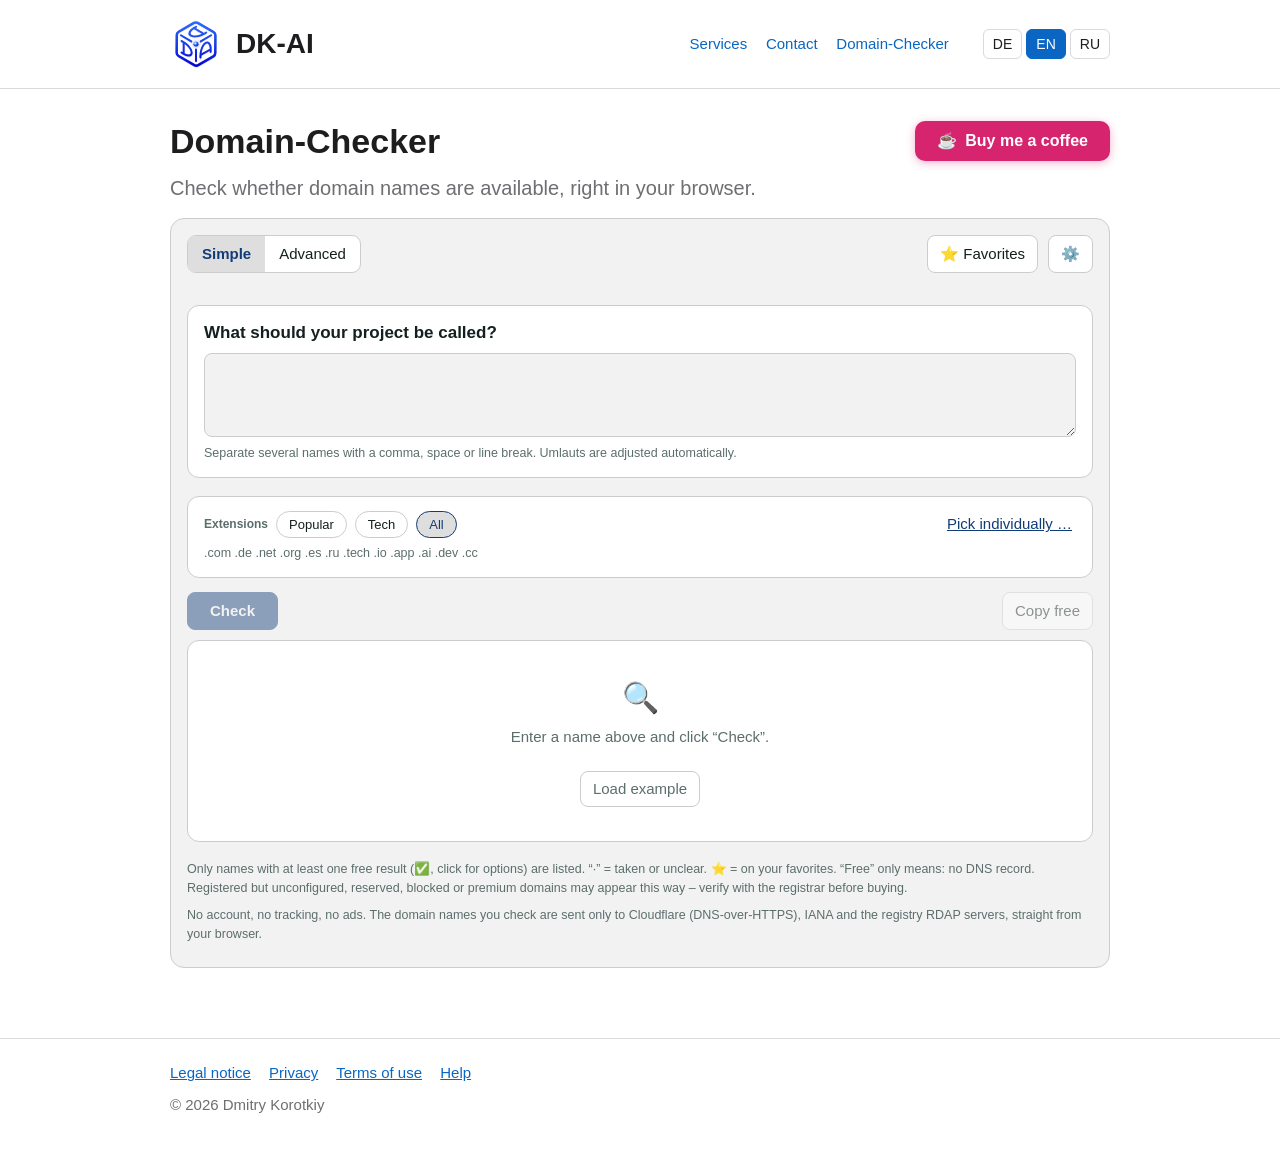
==== commit fd612ea4: "Update index.html" ====
--- a/domain-checker/index.html
+++ b/domain-checker/index.html
@@ -96,6 +96,13 @@
 #tool .cb{min-height:var(--ch)}
 #tool #sLen,#tool #eLen,#tool #ePos{display:flex;flex-wrap:wrap;align-items:center}
 #tool .ctl button,#tool .bar>button{height:var(--ch);display:inline-flex;align-items:center;justify-content:center;padding-top:0;padding-bottom:0}
+.titlerow{display:flex;align-items:center;justify-content:space-between;gap:12px 20px;flex-wrap:wrap;margin:0 0 .6em}
+.titlerow h1{margin:0}
+.donate{display:inline-flex;align-items:center;gap:8px;background:#d6246e;color:#fff!important;font-weight:700;font-size:16px;line-height:1;padding:12px 22px;border-radius:10px;text-decoration:none!important;box-shadow:0 2px 8px rgba(214,36,110,.35);transition:background .15s,transform .15s}
+.donate:hover{background:#b81c5c;transform:translateY(-1px)}
+.donate:focus-visible{outline:3px solid #d6246e;outline-offset:3px}
+.donate .de,.donate .en,.donate .ru{color:inherit}
+@media(max-width:520px){.donate{width:100%;justify-content:center}}
 .wrap{max-width:980px}
 </style>
 <noscript><style>@media (max-width:700px){.burger{display:none!important}.menu{display:block!important}}</style></noscript>
@@ -112,7 +119,10 @@
 </div>
 </div></header>
 <main><div class="wrap">
+<div class="titlerow">
 <h1>Domain-Checker</h1>
+<a class="donate" href="https://stripe.com/@dkai" target="_blank" rel="noopener">☕ <span class="de" lang="de">Kaffee spendieren</span><span class="en" lang="en">Buy me a coffee</span><span class="ru" lang="ru">Угостить кофе</span></a>
+</div>
 <p class="lead" data-t="lead"></p>
 <div id="tool" data-theme="white">
 <div class="bar">
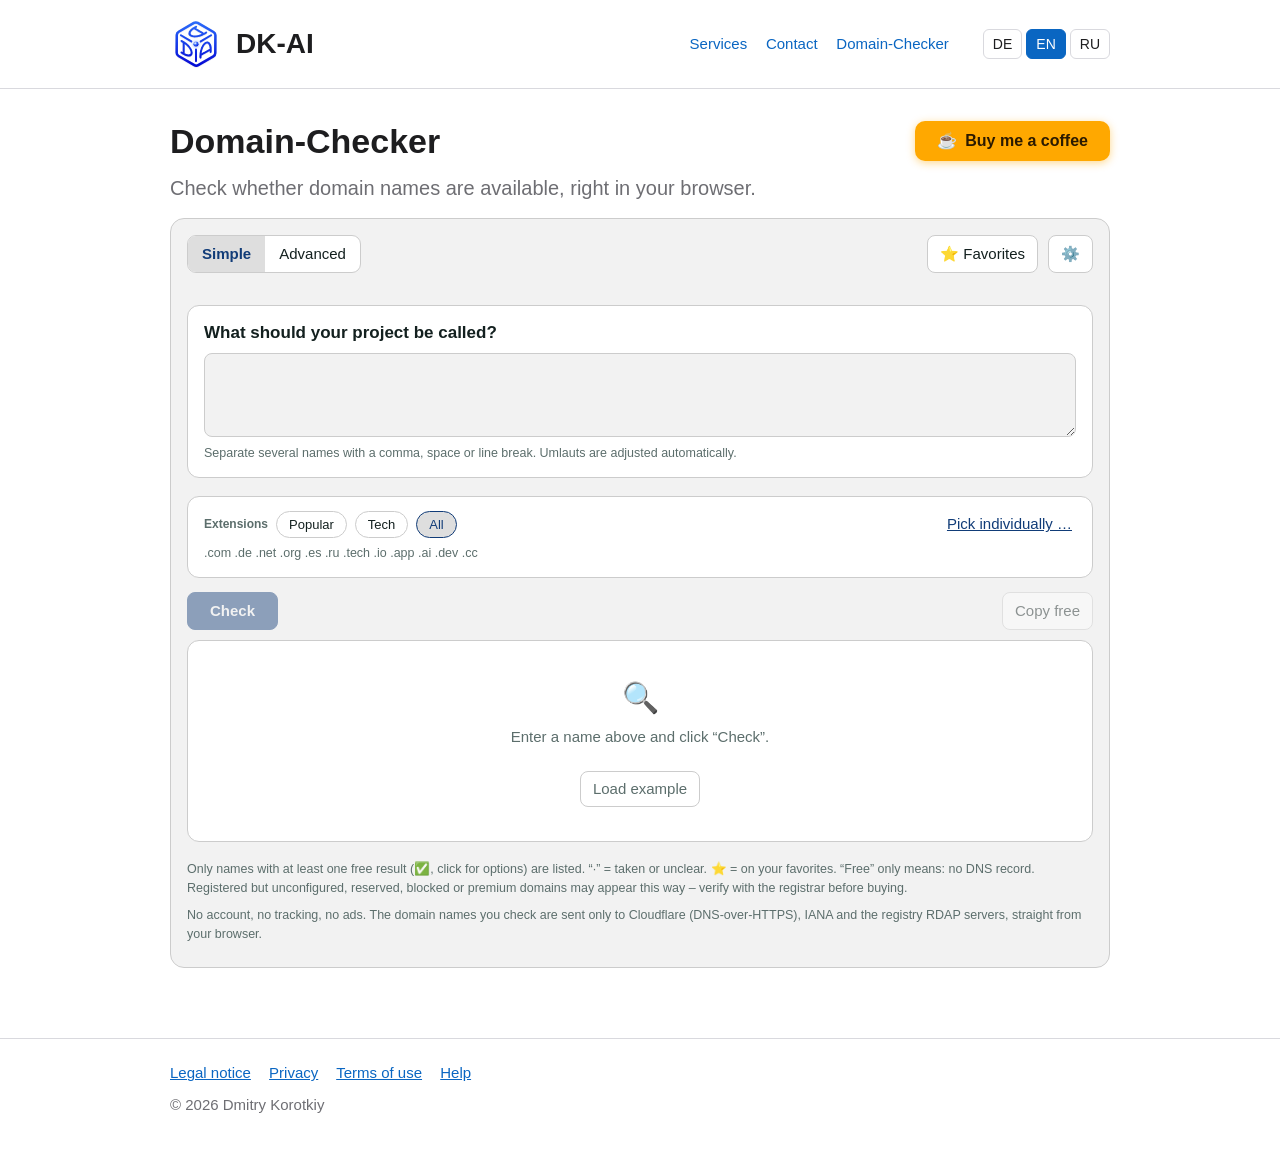
==== commit 3fb57818: "Update index.html" ====
--- a/domain-checker/index.html
+++ b/domain-checker/index.html
@@ -98,9 +98,9 @@
 #tool .ctl button,#tool .bar>button{height:var(--ch);display:inline-flex;align-items:center;justify-content:center;padding-top:0;padding-bottom:0}
 .titlerow{display:flex;align-items:center;justify-content:space-between;gap:12px 20px;flex-wrap:wrap;margin:0 0 .6em}
 .titlerow h1{margin:0}
-.donate{display:inline-flex;align-items:center;gap:8px;background:#d6246e;color:#fff!important;font-weight:700;font-size:16px;line-height:1;padding:12px 22px;border-radius:10px;text-decoration:none!important;box-shadow:0 2px 8px rgba(214,36,110,.35);transition:background .15s,transform .15s}
-.donate:hover{background:#b81c5c;transform:translateY(-1px)}
-.donate:focus-visible{outline:3px solid #d6246e;outline-offset:3px}
+.donate{display:inline-flex;align-items:center;gap:8px;background:#ffa800;color:#2b1a00!important;font-weight:700;font-size:16px;line-height:1;padding:12px 22px;border-radius:10px;text-decoration:none!important;box-shadow:0 2px 8px rgba(255,168,0,.45);transition:background .15s,transform .15s}
+.donate:hover{background:#ff9100;transform:translateY(-1px)}
+.donate:focus-visible{outline:3px solid #ff9100;outline-offset:3px}
 .donate .de,.donate .en,.donate .ru{color:inherit}
 @media(max-width:520px){.donate{width:100%;justify-content:center}}
 .wrap{max-width:980px}
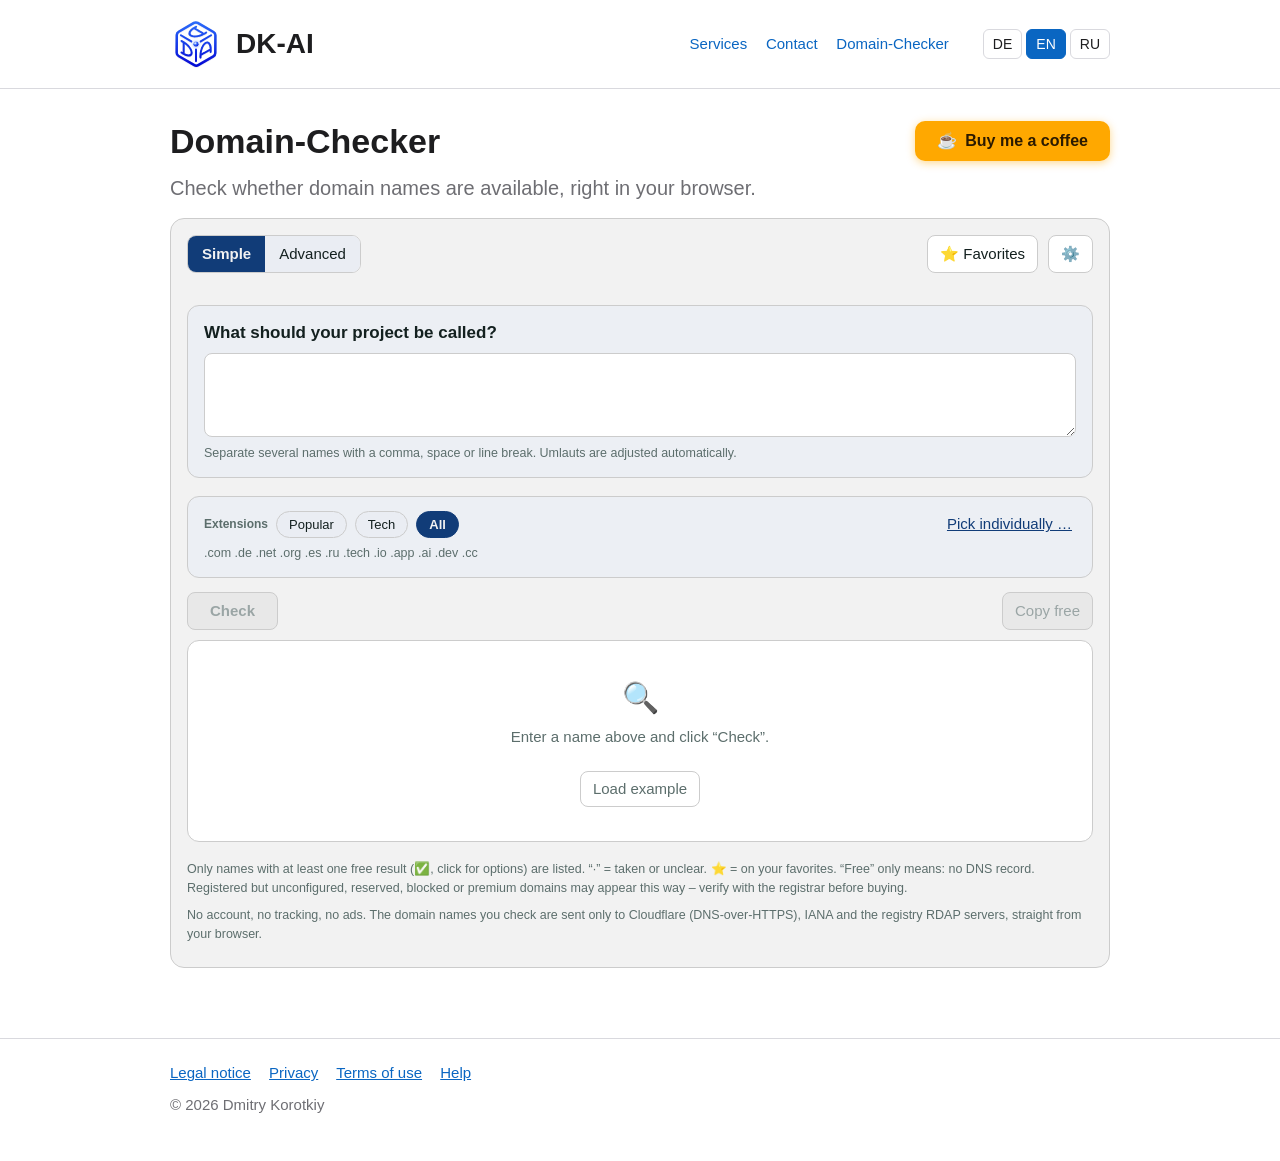
==== commit c2f0ba68: "Update index.html" ====
--- a/domain-checker/index.html
+++ b/domain-checker/index.html
@@ -91,8 +91,8 @@
 #tool .row{align-items:flex-end}
 #tool input[type=text]{height:var(--ch)}
 #tool .cust input[type=text]{height:30px}
-#tool .seg{height:var(--ch);align-items:stretch}
-#tool .seg button{height:100%;display:inline-flex;align-items:center}
+#tool .seg{min-height:var(--ch);align-items:stretch}
+#tool .seg button{min-height:calc(var(--ch) - 2px);display:inline-flex;align-items:center;justify-content:center;text-align:center;line-height:1.25}
 #tool .cb{min-height:var(--ch)}
 #tool #sLen,#tool #eLen,#tool #ePos{display:flex;flex-wrap:wrap;align-items:center}
 #tool .ctl button,#tool .bar>button{height:var(--ch);display:inline-flex;align-items:center;justify-content:center;padding-top:0;padding-bottom:0}
@@ -103,6 +103,62 @@
 .donate:focus-visible{outline:3px solid #ff9100;outline-offset:3px}
 .donate .de,.donate .en,.donate .ru{color:inherit}
 @media(max-width:520px){.donate{width:100%;justify-content:center}}
+@media(max-width:520px){
+#tool{padding:12px;margin:10px 0}
+#tool .card{padding:12px}
+#tool .bar #lvl{flex:1 1 100%;margin-right:0}
+#tool .bar #lvl button{flex:1}
+#tool .bar #favBtn{flex:1}
+#tool .tabs{flex-wrap:nowrap;overflow-x:auto;white-space:nowrap;-webkit-overflow-scrolling:touch;scrollbar-width:thin}
+#tool .tabs button{flex:0 0 auto;padding:9px 12px}
+#tool .ctl{gap:8px}
+#tool .ctl .sp{display:none}
+#tool .ctl #go,#tool .ctl #stop{order:1;flex:1}
+#tool .ctl #copyFree{order:2;flex:1}
+#tool .ctl #est{order:3;flex:1 1 100%}
+#tool th,#tool td{padding:6px 7px}
+#tool .row{gap:10px 16px}
+#tool .seg{max-width:100%}
+#tool .seg button{padding:6px 8px}
+#tool .ctl button{padding-left:8px;padding-right:8px}
+}
+#tool .tabs{position:relative}
+/* aktiver Modus/Tab deutlicher */
+#tool input[type=checkbox]{accent-color:var(--acc)}
+#tool .seg button.on{background:var(--acc);color:var(--bg);font-weight:700}
+#tool .tabs{gap:4px;margin-bottom:0;border-bottom:3px solid var(--acc)}
+#tool .tabs button{border:1px solid var(--line);border-bottom:0;border-radius:10px 10px 0 0;background:var(--panel);color:var(--mute);margin-bottom:0}
+#tool .tabs button:hover:not(.on){border-color:var(--acc);color:var(--ink)}
+#tool .tabs button.on{background:var(--acc);color:var(--bg);border-color:var(--acc);font-weight:700}
+#tool #advBox .card{border:2px solid var(--acc);border-top:0;border-radius:0 0 12px 12px;background:var(--tint)}
+#tool:has(#advBox:not(.hide)) #tldBox{border-color:var(--acc)}
+/* weiße Eingabefelder, ausgegraut wenn inaktiv, Schalter im Farbton des Schemas */
+#tool{--tint:color-mix(in srgb,var(--acc) 8%,var(--panel));--field:#fff;--off:hsl(var(--h) calc(var(--s)*.12) 91%);--offink:#9aa5a5;--sw:color-mix(in srgb,var(--acc) 9%,var(--panel))}
+@media(prefers-color-scheme:dark){#tool{--field:hsl(var(--h) calc(var(--s)*.4) 18%);--off:hsl(var(--h) calc(var(--s)*.3) 11%);--offink:#6b7777}}
+#tool textarea,#tool input[type=text]{background:var(--field)}
+#tool textarea:disabled,#tool input[type=text]:disabled{background:var(--off);color:var(--offink);border-color:var(--line);cursor:not-allowed;-webkit-text-fill-color:var(--offink);opacity:1}
+#tool label.cb:has(input:disabled){color:var(--offink)}
+#tool .seg button{background:var(--sw)}
+#tool .seg button:hover:not(:disabled):not(.on){background:var(--accbg)}
+#tool .seg button.on{background:var(--acc)}
+#tool .seg button:disabled:not(.on){background:var(--off);color:var(--offink);opacity:1}
+#tool .seg button.on:disabled{opacity:.55}
+#tool .tabs button:not(.on){background:var(--sw)}
+#tool .chip{background:var(--sw)}
+#tool .chip:hover:not(:disabled):not(.on){background:var(--accbg)}
+#tool .chip.on{background:var(--acc);color:var(--bg);border-color:var(--acc);font-weight:650}
+#tool .chip:disabled:not(.on){background:var(--off);color:var(--offink);opacity:1}
+#tool .chip.on:disabled{opacity:.55}
+#tool button.primary:disabled,#tool .ctl button:disabled{background:var(--off);color:var(--offink);border-color:var(--line);opacity:1}
+#tool #themeSeg .chip{display:inline-flex;align-items:center;gap:7px}
+#tool #themeSeg .chip::before{content:"";width:11px;height:11px;border-radius:50%;background:hsl(var(--h) 55% 52%);border:1px solid rgba(0,0,0,.25)}
+#tool #themeSeg .chip[data-th=teal]{--h:178}
+#tool #themeSeg .chip[data-th=blue]{--h:210}
+#tool #themeSeg .chip[data-th=yellow]{--h:48}
+#tool #themeSeg .chip[data-th=pink]{--h:340}
+#tool #themeSeg .chip[data-th=green]{--h:135}
+#tool #themeSeg .chip[data-th=white]::before{background:#fff}
+#tool #simpleBox,#tool #tldBox{background:var(--tint)}
 .wrap{max-width:980px}
 </style>
 <noscript><style>@media (max-width:700px){.burger{display:none!important}.menu{display:block!important}}</style></noscript>
@@ -429,7 +485,7 @@
 const toggleIn=(k,v,on)=>{S[k]=on?[...new Set([...S[k],v])]:S[k].filter(x=>x!==v);save();ui()};
 function ui(){
  $("#tool").dataset.theme=S.theme;
- const ts=$("#themeSeg");ts.innerHTML="";for(const k of["white","teal","blue","yellow","pink","green"]){const b=document.createElement("button");b.className="chip"+(S.theme===k?" on":"");b.textContent=t("th_"+k);b.onclick=()=>set("theme",k);ts.appendChild(b)}
+ const ts=$("#themeSeg");ts.innerHTML="";for(const k of["white","teal","blue","yellow","pink","green"]){const b=document.createElement("button");b.className="chip"+(S.theme===k?" on":"");b.textContent=t("th_"+k);b.dataset.th=k;b.onclick=()=>set("theme",k);ts.appendChild(b)}
  document.querySelectorAll("[data-t]").forEach(e=>e.textContent=t(e.dataset.t));
  const busy=run.running;
  seg($("#lvl"),[["simple",t("simple")],["advanced",t("adv")]],S.lvl,v=>set("lvl",v));
@@ -447,7 +503,7 @@
   x.oninput=()=>{const was=!!cleanTLD(S.cust[i]),is=!!cleanTLD(x.value);S.cust[i]=x.value;if(!is)S.custOn[i]=false;else if(!was)S.custOn[i]=true;save();ui();const n=$("#custGrid").children[i].querySelector("input[type=text]");n.focus();n.setSelectionRange(n.value.length,n.value.length)};
   x.onchange=()=>ui();w.append(c,x);cg.appendChild(w)});
  /* Erweitert */
- seg($("#tabs"),["keywords","short","expand"].map(m=>[m,t("m_"+m)]),S.mode,v=>set("mode",v));$("#tabs").className="tabs";$("#tabs").style.opacity=busy?.5:1;
+ seg($("#tabs"),["keywords","short","expand"].map(m=>[m,t("m_"+m)]),S.mode,v=>set("mode",v));$("#tabs").className="tabs";$("#tabs").style.opacity=busy?.5:1;{const tb=$("#tabs"),o=tb.querySelector(".on");if(o&&(o.offsetLeft<tb.scrollLeft||o.offsetLeft+o.offsetWidth>tb.scrollLeft+tb.clientWidth))tb.scrollLeft=Math.max(0,o.offsetLeft-12)}
  for(const m of["keywords","short","expand"])$("#m_"+m).classList.toggle("hide",S.mode!==m);
  $("#prefix").value!==S.prefix&&($("#prefix").value=S.prefix);$("#prefix").disabled=busy||S.pos==2;$("#hyph").checked=S.hyph;$("#hyph").disabled=busy;
  seg($("#pos"),[0,1,2].map(i=>[i,t("p"+i)]),S.pos,v=>set("pos",v));
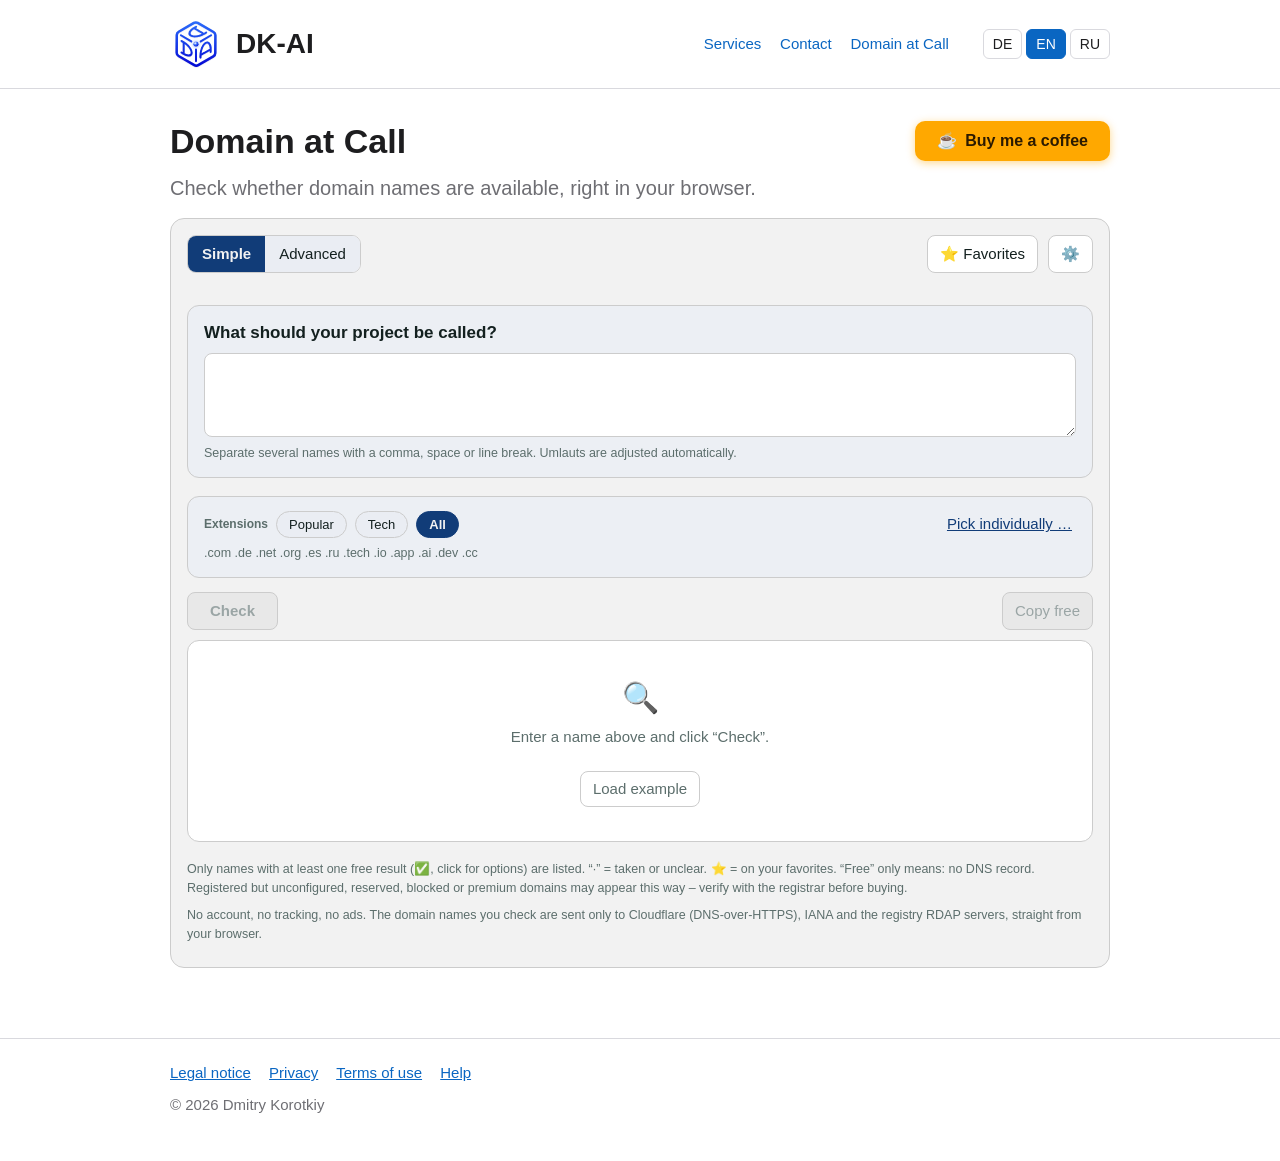
==== commit be616ec1: "sd" ====
--- a/domain-checker/index.html
+++ b/domain-checker/index.html
@@ -3,8 +3,8 @@
 <head>
 <meta charset="utf-8">
 <meta name="viewport" content="width=device-width,initial-scale=1">
-<title>Domain-Checker – Web-Tool</title>
-<meta name="description" content="Domain-Checker: prüft im Browser, ob Domainnamen frei sind. Ohne Konto, ohne Tracking.">
+<title>Domain at Call – Web-Tool</title>
+<meta name="description" content="Domain at Call: prüft im Browser, ob Domainnamen frei sind. Ohne Konto, ohne Tracking.">
 <link rel="icon" href="/favicon.ico" sizes="48x48">
 <link rel="icon" type="image/png" sizes="32x32" href="../favicon-32x32.png?v=4">
 <link rel="icon" type="image/png" sizes="16x16" href="../favicon-16x16.png?v=4">
@@ -163,20 +163,20 @@
 </style>
 <noscript><style>@media (max-width:700px){.burger{display:none!important}.menu{display:block!important}}</style></noscript>
 </head>
-<body data-title-de="Domain-Checker – Web-Tool" data-title-en="Domain Checker – web tool" data-title-ru="Domain-Checker – веб-инструмент">
+<body data-title-de="Domain at Call – Web-Tool" data-title-en="Domain at Call – web tool" data-title-ru="Domain at Call – веб-инструмент">
 <header><div class="wrap">
 <a class="brand" data-i="../index.html" href="../index.html"><picture><source media="(prefers-color-scheme: dark)" srcset="../logo-dark.svg?v=4"><img src="../logo-light.svg?v=4" alt="" width="34" height="34"></picture>DK-AI</a>
 <button class="burger" type="button" aria-expanded="false" aria-controls="menu"><span class="sr de" lang="de">Menü</span><span class="sr en" lang="en">Menu</span><span class="sr ru" lang="ru">Меню</span><i></i><i></i><i></i></button>
 <div class="menu" id="menu">
 <nav><a data-i="../index.html#leistungen" href="../index.html#leistungen"><span class="de" lang="de">Leistungen</span><span class="en" lang="en">Services</span><span class="ru" lang="ru">Услуги</span></a>
 <a data-i="../index.html#kontakt" href="../index.html#kontakt"><span class="de" lang="de">Kontakt</span><span class="en" lang="en">Contact</span><span class="ru" lang="ru">Контакты</span></a>
-<a data-i="index.html" href="index.html">Domain-Checker</a></nav>
+<a data-i="index.html" href="index.html">Domain at Call</a></nav>
 <div class="lang" aria-label="Language"><a href="?lang=de" data-l="de" hreflang="de">DE</a><a href="?lang=en" data-l="en" hreflang="en">EN</a><a href="?lang=ru" data-l="ru" hreflang="ru">RU</a></div>
 </div>
 </div></header>
 <main><div class="wrap">
 <div class="titlerow">
-<h1>Domain-Checker</h1>
+<h1>Domain at Call</h1>
 <a class="donate" href="https://stripe.com/@dkai" target="_blank" rel="noopener">☕ <span class="de" lang="de">Kaffee spendieren</span><span class="en" lang="en">Buy me a coffee</span><span class="ru" lang="ru">Угостить кофе</span></a>
 </div>
 <p class="lead" data-t="lead"></p>
@@ -434,11 +434,11 @@
 let ctl={stop:false};
 const validate=l=>!l?"empty":l.length>63||/^-|-$/.test(l)||!OKCH.test(l)?"invalid":null;
 async function doh(domain){const r=await fetch(`https://cloudflare-dns.com/dns-query?name=${encodeURIComponent(domain)}&type=NS`,{headers:{accept:"application/dns-json"},signal:AbortSignal.timeout(8000)});return(await r.json()).Status}
-async function checkFast(domain){for(let a=0;a<3;a++){if(ctl.stop)return"unclear";try{const s=await doh(domain);if(s===3)return"free";if(s===0)return"taken"}catch(e){}await sleep(400*(a+1))}return"unclear"}
+async function checkFast(domain){for(let a=0;a<3;a++){if(ctl.stop)return"unclear";try{const s=await doh(domain);if(s===3)return"free";if(s===0)return"taken"}catch(e){}if(a<2)await sleep(400*(a+1))}return"unclear"}
 let rdapMap=null;
 async function rdapBase(tld){if(!rdapMap){try{const j=await(await fetch("https://data.iana.org/rdap/dns.json")).json(),m={};for(const[tl,urls]of j.services){const b=urls.find(u=>u.startsWith("https://"))||urls[0];for(const x of tl)m[x.toLowerCase()]=b}rdapMap=m}catch(e){return null}}return rdapMap[tld]}
 async function rdap(domain,tld){const b=await rdapBase(tld);if(!b)return"unclear";const url=(b.endsWith("/")?b:b+"/")+"domain/"+domain;
- for(let a=0;a<4;a++){if(ctl.stop)return"unclear";try{const r=await fetch(url,{headers:{accept:"application/rdap+json"},signal:AbortSignal.timeout(10000)});if(r.status===404)return"free";if(r.status===200)return"taken"}catch(e){}await sleep(800*(a+1))}return"unclear"}
+ for(let a=0;a<4;a++){if(ctl.stop)return"unclear";try{const r=await fetch(url,{headers:{accept:"application/rdap+json"},signal:AbortSignal.timeout(10000)});if(r.status===404)return"free";if(r.status===200)return"taken"}catch(e){}if(a<3)await sleep(800*(a+1))}return"unclear"}
 async function check(label,tld){if(validate(label))return"unclear";const d=label+"."+tld,r=await checkFast(d);return r==="free"&&S.acc==="thorough"?rdap(d,tld):r}
 
 /* ---------- Lauf ---------- */
@@ -454,12 +454,12 @@
  const acc=S.acc;ctl={stop:false};
  run={rows:new Map(),runTLDs:tlds,total:count*tlds.length,done:0,free:0,unclear:0,t0:performance.now(),running:true};
  ui();draw();
- let next=0,last=0;const conc=acc=="fast"?24:12;
+ let next=0,last=0,tmr=0;const conc=acc=="fast"?24:12;
  const worker=async()=>{while(!ctl.stop&&next<run.total){const k=next++,label=src(Math.floor(k/tlds.length)),tld=tlds[k%tlds.length],st=await check(label,tld);
   if(ctl.stop)return;run.done++;
   if(st==="free"){run.free++;(run.rows.get(label)||run.rows.set(label,new Set()).get(label)).add(tld)}else if(st==="unclear")run.unclear++;
-  const n=performance.now();if(n-last>300){last=n;draw()}}};
- await Promise.all(Array.from({length:conc},worker));
+  const n=performance.now();if(run.done>=run.total){last=n}else if(n-last>300){last=n;draw()}else if(!tmr){tmr=setTimeout(()=>{tmr=0;if(run.running){last=performance.now();draw()}},300-(n-last))}}};
+ await Promise.all(Array.from({length:conc},worker));clearTimeout(tmr);tmr=0;
  const el=(performance.now()-run.t0)/1000;
  if(!ctl.stop&&run.done>=50&&el>2)try{localStorage.setItem("rate_"+acc,run.done/el)}catch(e){}
  run.running=false;ui();draw()}
